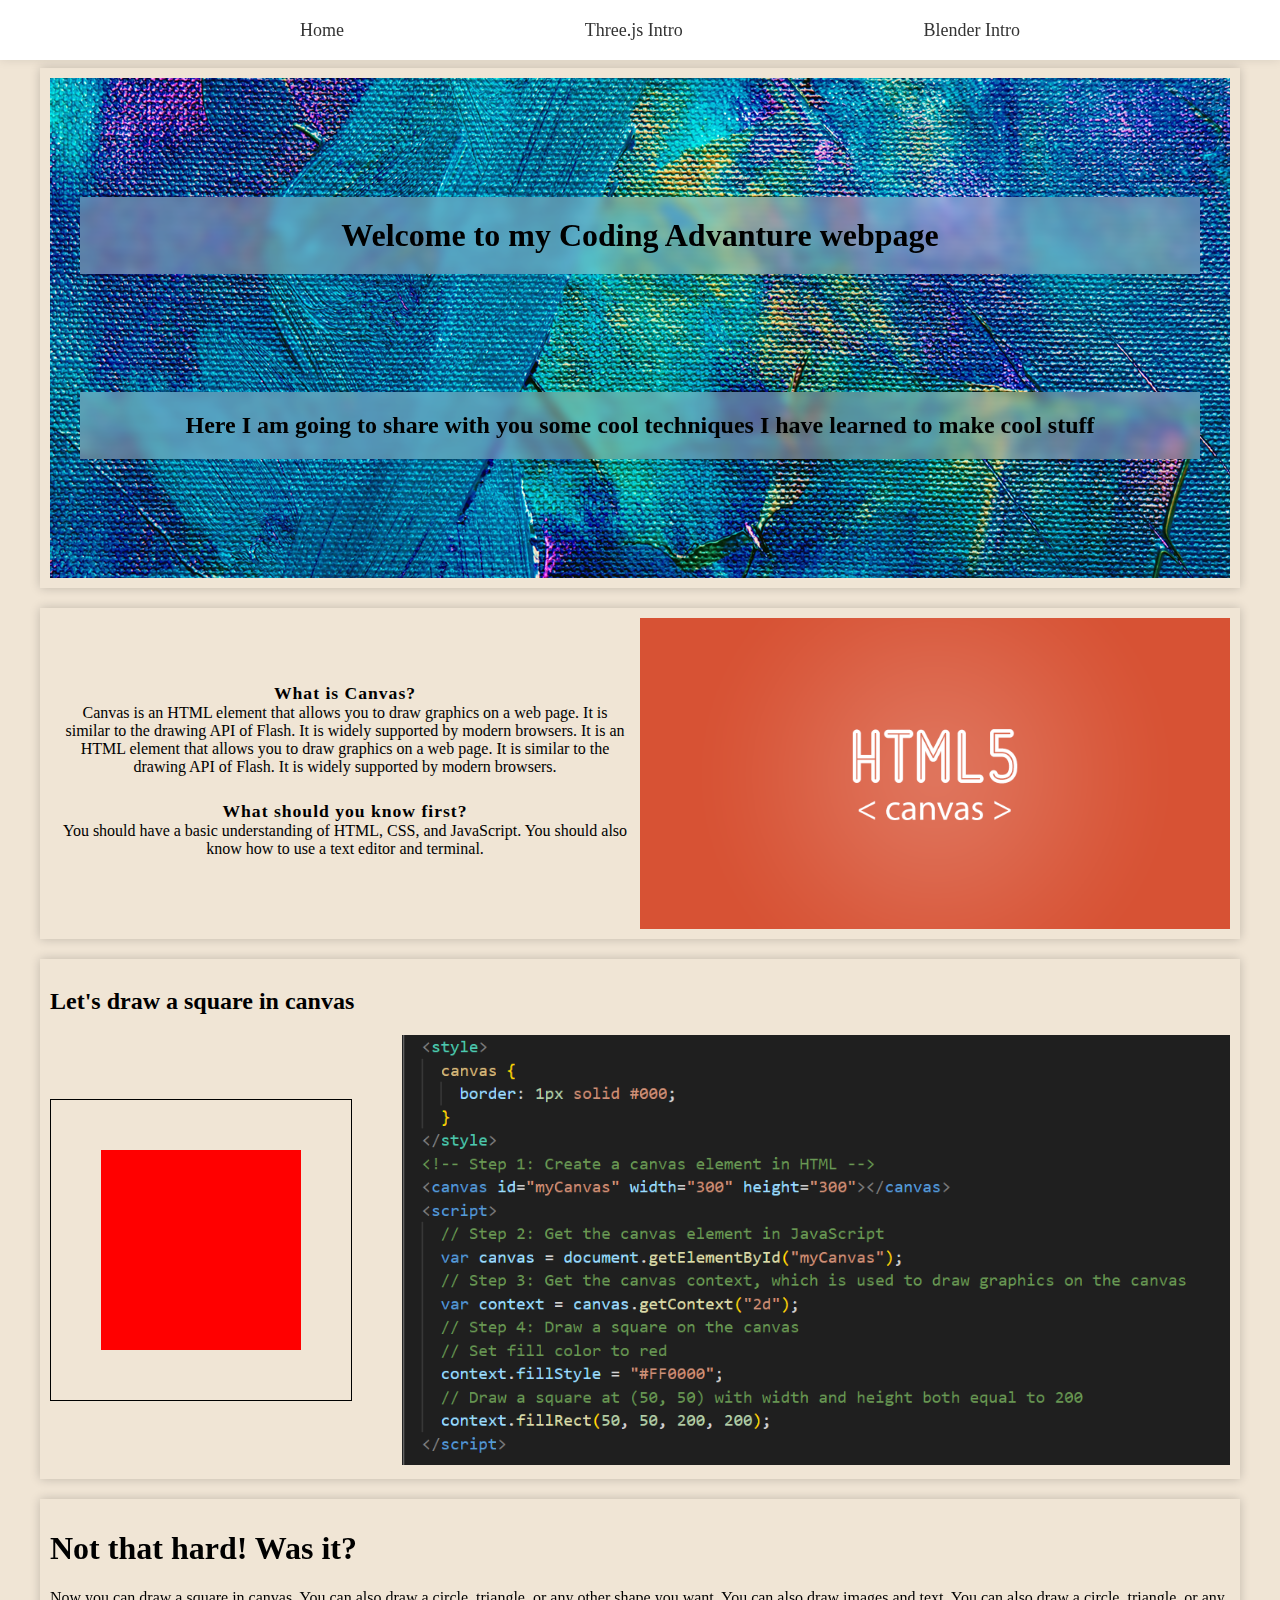
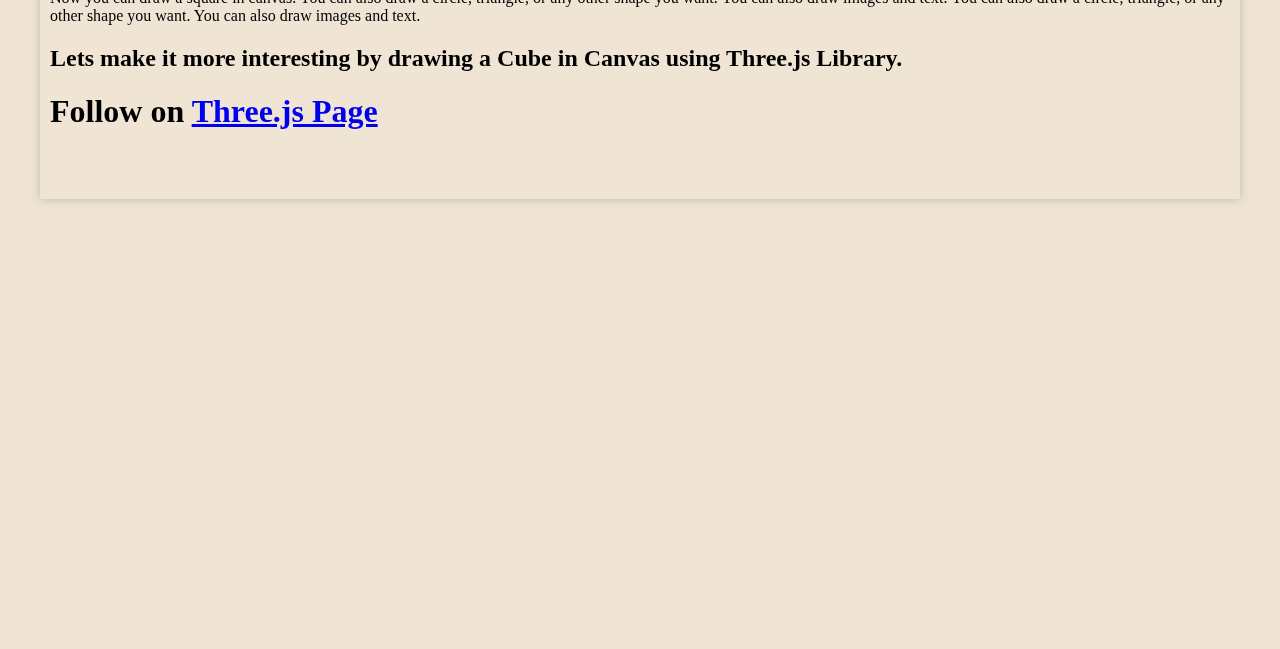
==== index.html @ 6bfd2989 "Add files via upload" ====
<!DOCTYPE html>
<html >
<head><meta charset="utf-8">
<meta name="viewport" content="width=device-width, initial-scale=1">
<link rel="preload" as="fetch" crossorigin="anonymous" href="/_payload.json">
<style>nav{background-color:#fff;box-shadow:0 0 10px rgba(0,0,0,.1);height:60px;left:0;position:fixed;top:0;width:100%;z-index:100}nav ul{align-items:center;display:flex;height:100%;justify-content:space-between;list-style:none;margin:0 auto;max-width:800px}nav ul li a{color:#333;font-size:18px;font-weight:500;padding:0 20px;text-decoration:none;transition:all .3s ease}</style>
<style>.emptynav{height:60px}</style>
<style>canvas{border:1px solid #000}</style>
<style>.wrapper{display:flex;flex-direction:column;margin:0 auto 50vh;max-width:1200px;row-gap:20px;width:100%}*{box-sizing:border-box}pre{background-color:#272822;border-radius:5px;color:#fff;overflow-x:scroll;padding:20px}.steps-img{height:100%;width:100%}.two-cols-threejs{align-items:center;background-color:#272822;color:#fff;display:flex;flex-direction:row;justify-content:space-evenly;margin-top:20px;min-height:350px;padding:20px;width:100%}.two-cols-threejs .col{align-items:center;display:flex;flex-direction:column;row-gap:20px;text-align:center;width:50%}.col-img{height:100%;width:100%}.col-img img{height:400px;height:100%;max-width:100%;-o-object-fit:contain;object-fit:contain;width:400px}body{background-color:#f0e5d5}@media screen and (max-width:768px){.two-cols-threejs{flex-direction:column-reverse;padding:10px}.two-cols-threejs .col{padding:0;width:100%}}section{box-shadow:0 0 10px 0 rgba(0,0,0,.2);min-height:300px;padding:10px}.hero{align-items:center;background-image:url(/_nuxt/hero.f86fc3fd.png);display:flex;flex-direction:column;height:100%;justify-content:space-evenly;min-height:500px;padding:0 30px;position:relative;width:100%}.hero h1,.hero h2{-webkit-backdrop-filter:blur(5px);backdrop-filter:blur(5px);background-color:#ffffff50;margin:0;padding:20px;text-align:center;width:100%}.two-cols{flex-direction:row;width:100%}.two-cols,.two-cols .col{align-items:center;display:flex;height:100%}.two-cols .col{flex-basis:50%;flex-direction:column;row-gap:20px;text-align:center}.two-cols .col-text{padding:30px 10px}.two-cols .col h2{color:#000;font-size:1.1rem;font-weight:700;letter-spacing:1px;margin:0;width:100%}.two-cols .col p{margin:0 0 5px;width:100%}.col img{height:100%;-o-object-fit:cover;object-fit:cover;width:100%}.two-cols-canvas{align-items:center;-moz-column-gap:50px;column-gap:50px;display:flex;flex-direction:row;justify-content:space-evenly}.two-cols-canvas .col-canvas{flex-basis:25%}.two-cols-canvas .col-img{flex-grow:1}.two-cols-canvas .col-img img{height:100%;-o-object-fit:fill;object-fit:fill;width:100%}@media screen and (max-width:768px){.two-cols{flex-direction:column-reverse;padding:10px}.two-cols .col{flex-basis:100%;padding:0}.two-cols-canvas{flex-direction:column;padding:10px}.two-cols-canvas .col-canvas,.two-cols-canvas .col-img{flex-basis:100%}}</style>
<style>code[class*=language-],pre[class*=language-]{word-wrap:normal;background:0 0;color:#f8f8f2;font-family:Consolas,Monaco,Andale Mono,Ubuntu Mono,monospace;font-size:1em;-webkit-hyphens:none;hyphens:none;line-height:1.5;-moz-tab-size:4;-o-tab-size:4;tab-size:4;text-align:left;text-shadow:0 1px rgba(0,0,0,.3);white-space:pre;word-break:normal;word-spacing:normal}pre[class*=language-]{border-radius:.3em;margin:.5em 0;overflow:auto;padding:1em}:not(pre)>code[class*=language-],pre[class*=language-]{background:#272822}:not(pre)>code[class*=language-]{border-radius:.3em;padding:.1em;white-space:normal}.token.cdata,.token.comment,.token.doctype,.token.prolog{color:#8292a2}.token.punctuation{color:#f8f8f2}.token.namespace{opacity:.7}.token.constant,.token.deleted,.token.property,.token.symbol,.token.tag{color:#f92672}.token.boolean,.token.number{color:#ae81ff}.token.attr-name,.token.builtin,.token.char,.token.inserted,.token.selector,.token.string{color:#a6e22e}.language-css .token.string,.style .token.string,.token.entity,.token.operator,.token.url,.token.variable{color:#f8f8f2}.token.atrule,.token.attr-value,.token.class-name,.token.function{color:#e6db74}.token.keyword{color:#66d9ef}.token.important,.token.regex{color:#fd971f}.token.bold,.token.important{font-weight:700}.token.italic{font-style:italic}.token.entity{cursor:help}</style>
<link rel="stylesheet" href="/_nuxt/entry.a30e936e.css">
<link rel="modulepreload" as="script" crossorigin href="/_nuxt/entry.c2bf657e.js">
<link rel="modulepreload" as="script" crossorigin href="/_nuxt/default.e3e415f9.js">
<link rel="modulepreload" as="script" crossorigin href="/_nuxt/nuxt-link.b07e3c07.js">
<link rel="modulepreload" as="script" crossorigin href="/_nuxt/index.fea00d3e.js">
<link rel="prefetch" as="image" type="image/png" href="/_nuxt/hero.f86fc3fd.png">
<link rel="prefetch" as="script" crossorigin href="/_nuxt/error-404.9d82e556.js">
<link rel="prefetch" as="script" crossorigin href="/_nuxt/vue.f36acd1f.afae53ae.js">
<link rel="prefetch" as="script" crossorigin href="/_nuxt/error-500.20760e82.js">
<script type="module" src="/_nuxt/entry.c2bf657e.js" crossorigin></script></head>
<body ><div id="__nuxt"><!--[--><header><nav><ul><li><a aria-current="page" href="/" class="router-link-active router-link-exact-active">Home</a></li><li><a href="/page1" class="">Three.js Intro</a></li><li><a href="/page2" class="">Blender Intro</a></li></ul></nav><div class="emptynav"></div></header><!--[--><!--]--><div class="wrapper"><section><div class="hero"><h1>Welcome to my Coding Advanture webpage</h1><h2> Here I am going to share with you some cool techniques I have learned to make cool stuff </h2></div></section><section><div class="two-cols"><div class="col col-text"><div><h2>What is Canvas?</h2><p> Canvas is an HTML element that allows you to draw graphics on a web page. It is similar to the drawing API of Flash. It is widely supported by modern browsers. It is an HTML element that allows you to draw graphics on a web page. It is similar to the drawing API of Flash. It is widely supported by modern browsers. </p></div><div><h2>What should you know first?</h2><p> You should have a basic understanding of HTML, CSS, and JavaScript. You should also know how to use a text editor and terminal. </p></div></div><div class="col"><img src="/images/canvas.png" alt=""></div></div></section><section><h2>Let&#39;s draw a square in canvas</h2><div class="two-cols-canvas"><div class="col-canvas"><canvas id="myCanvas" width="300" height="300"></canvas></div><div class="col-img"><img src="/images/home-canvas/script.png" alt=""></div></div></section><section><h1>Not that hard! Was it?</h1><p> Now you can draw a square in canvas. You can also draw a circle, triangle, or any other shape you want. You can also draw images and text. You can also draw a circle, triangle, or any other shape you want. You can also draw images and text. </p><h2> Lets make it more interesting by drawing a Cube in Canvas using Three.js Library. </h2><h1>Follow on <a href="/page1" class="">Three.js Page</a></h1></section></div><!--]--></div><script type="application/json" id="__NUXT_DATA__" data-ssr="true" data-src="/_payload.json">[{"state":1,"_errors":3,"serverRendered":5,"path":6,"prerenderedAt":7},["Reactive",2],{},["Reactive",4],{},true,"/",1701438408764]</script>
<script>window.__NUXT__={};window.__NUXT__.config={public:{},app:{baseURL:"/",buildAssetsDir:"/_nuxt/",cdnURL:""}}</script></body>
</html>
---- _nuxt/entry.a30e936e.css ----
.wrapper{display:flex;flex-direction:column;margin:0 auto 50vh;max-width:1200px;row-gap:20px;width:100%}*{box-sizing:border-box}pre{background-color:#272822;border-radius:5px;color:#fff;overflow-x:scroll;padding:20px}.steps-img{height:100%;width:100%}.two-cols-threejs{align-items:center;background-color:#272822;color:#fff;display:flex;flex-direction:row;justify-content:space-evenly;margin-top:20px;min-height:350px;padding:20px;width:100%}.two-cols-threejs .col{align-items:center;display:flex;flex-direction:column;row-gap:20px;text-align:center;width:50%}.col-img{height:100%;width:100%}.col-img img{height:400px;height:100%;max-width:100%;-o-object-fit:contain;object-fit:contain;width:400px}body{background-color:#f0e5d5}@media screen and (max-width:768px){.two-cols-threejs{flex-direction:column-reverse;padding:10px}.two-cols-threejs .col{padding:0;width:100%}}section{box-shadow:0 0 10px #0003;min-height:300px;padding:10px}.hero{align-items:center;background-image:url(./hero.f86fc3fd.png);display:flex;flex-direction:column;height:100%;justify-content:space-evenly;min-height:500px;padding:0 30px;position:relative;width:100%}.hero h1,.hero h2{-webkit-backdrop-filter:blur(5px);backdrop-filter:blur(5px);background-color:#ffffff50;margin:0;padding:20px;text-align:center;width:100%}.two-cols{flex-direction:row;width:100%}.two-cols,.two-cols .col{align-items:center;display:flex;height:100%}.two-cols .col{flex-basis:50%;flex-direction:column;row-gap:20px;text-align:center}.two-cols .col-text{padding:30px 10px}.two-cols .col h2{color:#000;font-size:1.1rem;font-weight:700;letter-spacing:1px;margin:0;width:100%}.two-cols .col p{margin:0 0 5px;width:100%}.col img{height:100%;-o-object-fit:cover;object-fit:cover;width:100%}.two-cols-canvas{align-items:center;-moz-column-gap:50px;column-gap:50px;display:flex;flex-direction:row;justify-content:space-evenly}.two-cols-canvas .col-canvas{flex-basis:25%}.two-cols-canvas .col-img{flex-grow:1}.two-cols-canvas .col-img img{height:100%;-o-object-fit:fill;object-fit:fill;width:100%}@media screen and (max-width:768px){.two-cols{flex-direction:column-reverse;padding:10px}.two-cols .col{flex-basis:100%;padding:0}.two-cols-canvas{flex-direction:column;padding:10px}.two-cols-canvas .col-canvas,.two-cols-canvas .col-img{flex-basis:100%}}code[class*=language-],pre[class*=language-]{word-wrap:normal;background:0 0;color:#f8f8f2;font-family:Consolas,Monaco,Andale Mono,Ubuntu Mono,monospace;font-size:1em;-webkit-hyphens:none;hyphens:none;line-height:1.5;-moz-tab-size:4;-o-tab-size:4;tab-size:4;text-align:left;text-shadow:0 1px rgba(0,0,0,.3);white-space:pre;word-break:normal;word-spacing:normal}pre[class*=language-]{border-radius:.3em;margin:.5em 0;overflow:auto;padding:1em}:not(pre)>code[class*=language-],pre[class*=language-]{background:#272822}:not(pre)>code[class*=language-]{border-radius:.3em;padding:.1em;white-space:normal}.token.cdata,.token.comment,.token.doctype,.token.prolog{color:#8292a2}.token.punctuation{color:#f8f8f2}.token.namespace{opacity:.7}.token.constant,.token.deleted,.token.property,.token.symbol,.token.tag{color:#f92672}.token.boolean,.token.number{color:#ae81ff}.token.attr-name,.token.builtin,.token.char,.token.inserted,.token.selector,.token.string{color:#a6e22e}.language-css .token.string,.style .token.string,.token.entity,.token.operator,.token.url,.token.variable{color:#f8f8f2}.token.atrule,.token.attr-value,.token.class-name,.token.function{color:#e6db74}.token.keyword{color:#66d9ef}.token.important,.token.regex{color:#fd971f}.token.bold,.token.important{font-weight:700}.token.italic{font-style:italic}.token.entity{cursor:help}
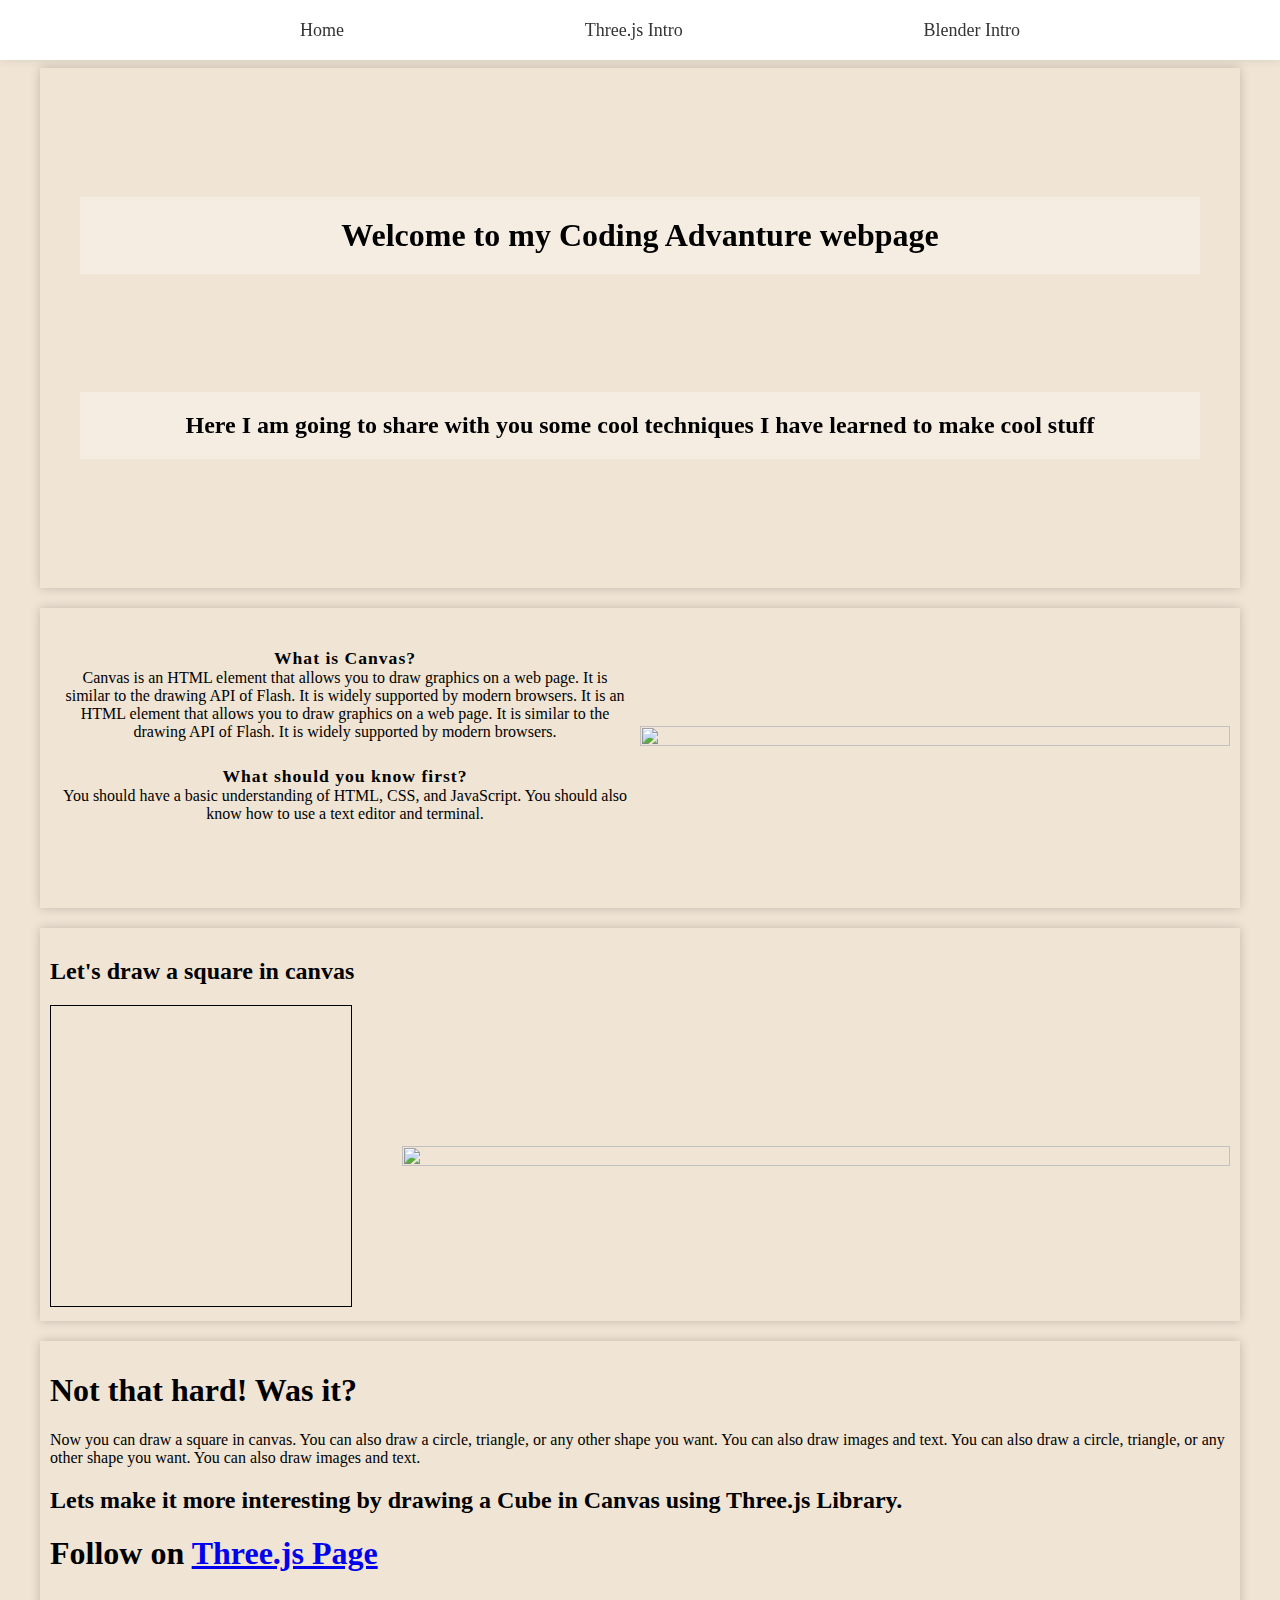
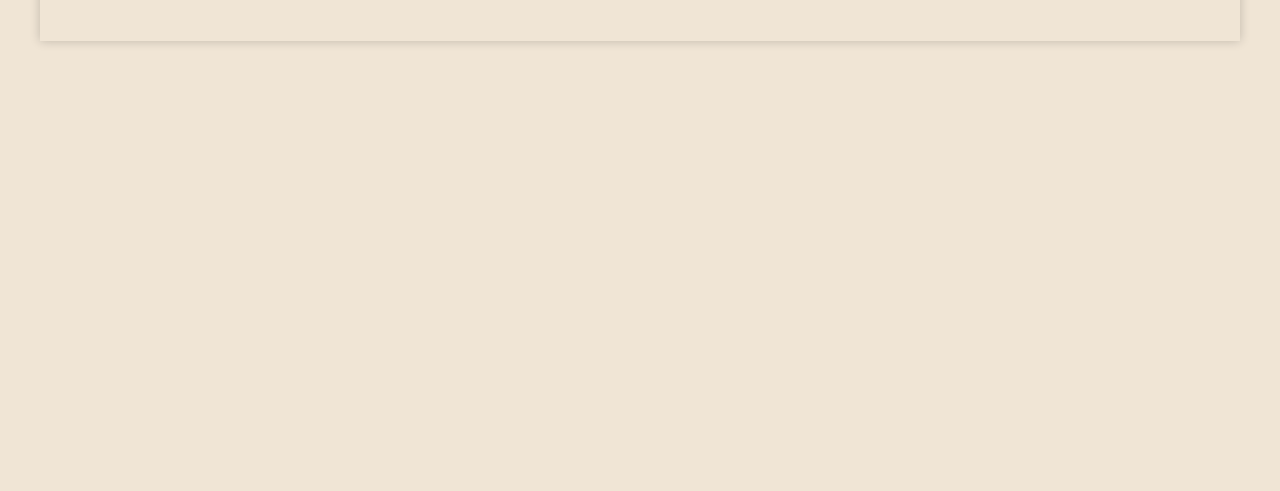
==== commit dcaf832b: "Add files via upload" ====
--- a/index.html
+++ b/index.html
@@ -2,22 +2,22 @@
 <html >
 <head><meta charset="utf-8">
 <meta name="viewport" content="width=device-width, initial-scale=1">
-<link rel="preload" as="fetch" crossorigin="anonymous" href="/_payload.json">
+<link rel="preload" as="fetch" crossorigin="anonymous" href="/test55/_payload.json">
 <style>nav{background-color:#fff;box-shadow:0 0 10px rgba(0,0,0,.1);height:60px;left:0;position:fixed;top:0;width:100%;z-index:100}nav ul{align-items:center;display:flex;height:100%;justify-content:space-between;list-style:none;margin:0 auto;max-width:800px}nav ul li a{color:#333;font-size:18px;font-weight:500;padding:0 20px;text-decoration:none;transition:all .3s ease}</style>
 <style>.emptynav{height:60px}</style>
 <style>canvas{border:1px solid #000}</style>
-<style>.wrapper{display:flex;flex-direction:column;margin:0 auto 50vh;max-width:1200px;row-gap:20px;width:100%}*{box-sizing:border-box}pre{background-color:#272822;border-radius:5px;color:#fff;overflow-x:scroll;padding:20px}.steps-img{height:100%;width:100%}.two-cols-threejs{align-items:center;background-color:#272822;color:#fff;display:flex;flex-direction:row;justify-content:space-evenly;margin-top:20px;min-height:350px;padding:20px;width:100%}.two-cols-threejs .col{align-items:center;display:flex;flex-direction:column;row-gap:20px;text-align:center;width:50%}.col-img{height:100%;width:100%}.col-img img{height:400px;height:100%;max-width:100%;-o-object-fit:contain;object-fit:contain;width:400px}body{background-color:#f0e5d5}@media screen and (max-width:768px){.two-cols-threejs{flex-direction:column-reverse;padding:10px}.two-cols-threejs .col{padding:0;width:100%}}section{box-shadow:0 0 10px 0 rgba(0,0,0,.2);min-height:300px;padding:10px}.hero{align-items:center;background-image:url(/_nuxt/hero.f86fc3fd.png);display:flex;flex-direction:column;height:100%;justify-content:space-evenly;min-height:500px;padding:0 30px;position:relative;width:100%}.hero h1,.hero h2{-webkit-backdrop-filter:blur(5px);backdrop-filter:blur(5px);background-color:#ffffff50;margin:0;padding:20px;text-align:center;width:100%}.two-cols{flex-direction:row;width:100%}.two-cols,.two-cols .col{align-items:center;display:flex;height:100%}.two-cols .col{flex-basis:50%;flex-direction:column;row-gap:20px;text-align:center}.two-cols .col-text{padding:30px 10px}.two-cols .col h2{color:#000;font-size:1.1rem;font-weight:700;letter-spacing:1px;margin:0;width:100%}.two-cols .col p{margin:0 0 5px;width:100%}.col img{height:100%;-o-object-fit:cover;object-fit:cover;width:100%}.two-cols-canvas{align-items:center;-moz-column-gap:50px;column-gap:50px;display:flex;flex-direction:row;justify-content:space-evenly}.two-cols-canvas .col-canvas{flex-basis:25%}.two-cols-canvas .col-img{flex-grow:1}.two-cols-canvas .col-img img{height:100%;-o-object-fit:fill;object-fit:fill;width:100%}@media screen and (max-width:768px){.two-cols{flex-direction:column-reverse;padding:10px}.two-cols .col{flex-basis:100%;padding:0}.two-cols-canvas{flex-direction:column;padding:10px}.two-cols-canvas .col-canvas,.two-cols-canvas .col-img{flex-basis:100%}}</style>
+<style>.wrapper{display:flex;flex-direction:column;margin:0 auto 50vh;max-width:1200px;row-gap:20px;width:100%}*{box-sizing:border-box}pre{background-color:#272822;border-radius:5px;color:#fff;overflow-x:scroll;padding:20px}.steps-img{height:100%;width:100%}.two-cols-threejs{align-items:center;background-color:#272822;color:#fff;display:flex;flex-direction:row;justify-content:space-evenly;margin-top:20px;min-height:350px;padding:20px;width:100%}.two-cols-threejs .col{align-items:center;display:flex;flex-direction:column;row-gap:20px;text-align:center;width:50%}.col-img{height:100%;width:100%}.col-img img{height:400px;height:100%;max-width:100%;-o-object-fit:contain;object-fit:contain;width:400px}body{background-color:#f0e5d5}@media screen and (max-width:768px){.two-cols-threejs{flex-direction:column-reverse;padding:10px}.two-cols-threejs .col{padding:0;width:100%}}section{box-shadow:0 0 10px 0 rgba(0,0,0,.2);min-height:300px;padding:10px}.hero{align-items:center;background-image:url(/test55/_nuxt/hero.f86fc3fd.png);display:flex;flex-direction:column;height:100%;justify-content:space-evenly;min-height:500px;padding:0 30px;position:relative;width:100%}.hero h1,.hero h2{-webkit-backdrop-filter:blur(5px);backdrop-filter:blur(5px);background-color:#ffffff50;margin:0;padding:20px;text-align:center;width:100%}.two-cols{flex-direction:row;width:100%}.two-cols,.two-cols .col{align-items:center;display:flex;height:100%}.two-cols .col{flex-basis:50%;flex-direction:column;row-gap:20px;text-align:center}.two-cols .col-text{padding:30px 10px}.two-cols .col h2{color:#000;font-size:1.1rem;font-weight:700;letter-spacing:1px;margin:0;width:100%}.two-cols .col p{margin:0 0 5px;width:100%}.col img{height:100%;-o-object-fit:cover;object-fit:cover;width:100%}.two-cols-canvas{align-items:center;-moz-column-gap:50px;column-gap:50px;display:flex;flex-direction:row;justify-content:space-evenly}.two-cols-canvas .col-canvas{flex-basis:25%}.two-cols-canvas .col-img{flex-grow:1}.two-cols-canvas .col-img img{height:100%;-o-object-fit:fill;object-fit:fill;width:100%}@media screen and (max-width:768px){.two-cols{flex-direction:column-reverse;padding:10px}.two-cols .col{flex-basis:100%;padding:0}.two-cols-canvas{flex-direction:column;padding:10px}.two-cols-canvas .col-canvas,.two-cols-canvas .col-img{flex-basis:100%}}</style>
 <style>code[class*=language-],pre[class*=language-]{word-wrap:normal;background:0 0;color:#f8f8f2;font-family:Consolas,Monaco,Andale Mono,Ubuntu Mono,monospace;font-size:1em;-webkit-hyphens:none;hyphens:none;line-height:1.5;-moz-tab-size:4;-o-tab-size:4;tab-size:4;text-align:left;text-shadow:0 1px rgba(0,0,0,.3);white-space:pre;word-break:normal;word-spacing:normal}pre[class*=language-]{border-radius:.3em;margin:.5em 0;overflow:auto;padding:1em}:not(pre)>code[class*=language-],pre[class*=language-]{background:#272822}:not(pre)>code[class*=language-]{border-radius:.3em;padding:.1em;white-space:normal}.token.cdata,.token.comment,.token.doctype,.token.prolog{color:#8292a2}.token.punctuation{color:#f8f8f2}.token.namespace{opacity:.7}.token.constant,.token.deleted,.token.property,.token.symbol,.token.tag{color:#f92672}.token.boolean,.token.number{color:#ae81ff}.token.attr-name,.token.builtin,.token.char,.token.inserted,.token.selector,.token.string{color:#a6e22e}.language-css .token.string,.style .token.string,.token.entity,.token.operator,.token.url,.token.variable{color:#f8f8f2}.token.atrule,.token.attr-value,.token.class-name,.token.function{color:#e6db74}.token.keyword{color:#66d9ef}.token.important,.token.regex{color:#fd971f}.token.bold,.token.important{font-weight:700}.token.italic{font-style:italic}.token.entity{cursor:help}</style>
-<link rel="stylesheet" href="/_nuxt/entry.a30e936e.css">
-<link rel="modulepreload" as="script" crossorigin href="/_nuxt/entry.c2bf657e.js">
-<link rel="modulepreload" as="script" crossorigin href="/_nuxt/default.e3e415f9.js">
-<link rel="modulepreload" as="script" crossorigin href="/_nuxt/nuxt-link.b07e3c07.js">
-<link rel="modulepreload" as="script" crossorigin href="/_nuxt/index.fea00d3e.js">
-<link rel="prefetch" as="image" type="image/png" href="/_nuxt/hero.f86fc3fd.png">
-<link rel="prefetch" as="script" crossorigin href="/_nuxt/error-404.9d82e556.js">
-<link rel="prefetch" as="script" crossorigin href="/_nuxt/vue.f36acd1f.afae53ae.js">
-<link rel="prefetch" as="script" crossorigin href="/_nuxt/error-500.20760e82.js">
-<script type="module" src="/_nuxt/entry.c2bf657e.js" crossorigin></script></head>
-<body ><div id="__nuxt"><!--[--><header><nav><ul><li><a aria-current="page" href="/" class="router-link-active router-link-exact-active">Home</a></li><li><a href="/page1" class="">Three.js Intro</a></li><li><a href="/page2" class="">Blender Intro</a></li></ul></nav><div class="emptynav"></div></header><!--[--><!--]--><div class="wrapper"><section><div class="hero"><h1>Welcome to my Coding Advanture webpage</h1><h2> Here I am going to share with you some cool techniques I have learned to make cool stuff </h2></div></section><section><div class="two-cols"><div class="col col-text"><div><h2>What is Canvas?</h2><p> Canvas is an HTML element that allows you to draw graphics on a web page. It is similar to the drawing API of Flash. It is widely supported by modern browsers. It is an HTML element that allows you to draw graphics on a web page. It is similar to the drawing API of Flash. It is widely supported by modern browsers. </p></div><div><h2>What should you know first?</h2><p> You should have a basic understanding of HTML, CSS, and JavaScript. You should also know how to use a text editor and terminal. </p></div></div><div class="col"><img src="/images/canvas.png" alt=""></div></div></section><section><h2>Let&#39;s draw a square in canvas</h2><div class="two-cols-canvas"><div class="col-canvas"><canvas id="myCanvas" width="300" height="300"></canvas></div><div class="col-img"><img src="/images/home-canvas/script.png" alt=""></div></div></section><section><h1>Not that hard! Was it?</h1><p> Now you can draw a square in canvas. You can also draw a circle, triangle, or any other shape you want. You can also draw images and text. You can also draw a circle, triangle, or any other shape you want. You can also draw images and text. </p><h2> Lets make it more interesting by drawing a Cube in Canvas using Three.js Library. </h2><h1>Follow on <a href="/page1" class="">Three.js Page</a></h1></section></div><!--]--></div><script type="application/json" id="__NUXT_DATA__" data-ssr="true" data-src="/_payload.json">[{"state":1,"_errors":3,"serverRendered":5,"path":6,"prerenderedAt":7},["Reactive",2],{},["Reactive",4],{},true,"/",1701438408764]</script>
-<script>window.__NUXT__={};window.__NUXT__.config={public:{},app:{baseURL:"/",buildAssetsDir:"/_nuxt/",cdnURL:""}}</script></body>
+<link rel="stylesheet" href="/test55/_nuxt/entry.a30e936e.css">
+<link rel="modulepreload" as="script" crossorigin href="/test55/_nuxt/entry.b0fd52f7.js">
+<link rel="modulepreload" as="script" crossorigin href="/test55/_nuxt/default.2facc0ee.js">
+<link rel="modulepreload" as="script" crossorigin href="/test55/_nuxt/nuxt-link.61ef8179.js">
+<link rel="modulepreload" as="script" crossorigin href="/test55/_nuxt/index.0333654f.js">
+<link rel="prefetch" as="image" type="image/png" href="/test55/_nuxt/hero.f86fc3fd.png">
+<link rel="prefetch" as="script" crossorigin href="/test55/_nuxt/error-404.b092c3a8.js">
+<link rel="prefetch" as="script" crossorigin href="/test55/_nuxt/vue.f36acd1f.fd5950d6.js">
+<link rel="prefetch" as="script" crossorigin href="/test55/_nuxt/error-500.306fe568.js">
+<script type="module" src="/test55/_nuxt/entry.b0fd52f7.js" crossorigin></script></head>
+<body ><div id="__nuxt"><!--[--><header><nav><ul><li><a aria-current="page" href="/test55/" class="router-link-active router-link-exact-active">Home</a></li><li><a href="/test55/page1" class="">Three.js Intro</a></li><li><a href="/test55/page2" class="">Blender Intro</a></li></ul></nav><div class="emptynav"></div></header><!--[--><!--]--><div class="wrapper"><section><div class="hero"><h1>Welcome to my Coding Advanture webpage</h1><h2> Here I am going to share with you some cool techniques I have learned to make cool stuff </h2></div></section><section><div class="two-cols"><div class="col col-text"><div><h2>What is Canvas?</h2><p> Canvas is an HTML element that allows you to draw graphics on a web page. It is similar to the drawing API of Flash. It is widely supported by modern browsers. It is an HTML element that allows you to draw graphics on a web page. It is similar to the drawing API of Flash. It is widely supported by modern browsers. </p></div><div><h2>What should you know first?</h2><p> You should have a basic understanding of HTML, CSS, and JavaScript. You should also know how to use a text editor and terminal. </p></div></div><div class="col"><img src="/test55/images/canvas.png" alt=""></div></div></section><section><h2>Let&#39;s draw a square in canvas</h2><div class="two-cols-canvas"><div class="col-canvas"><canvas id="myCanvas" width="300" height="300"></canvas></div><div class="col-img"><img src="/test55/images/home-canvas/script.png" alt=""></div></div></section><section><h1>Not that hard! Was it?</h1><p> Now you can draw a square in canvas. You can also draw a circle, triangle, or any other shape you want. You can also draw images and text. You can also draw a circle, triangle, or any other shape you want. You can also draw images and text. </p><h2> Lets make it more interesting by drawing a Cube in Canvas using Three.js Library. </h2><h1>Follow on <a href="/test55/page1" class="">Three.js Page</a></h1></section></div><!--]--></div><script type="application/json" id="__NUXT_DATA__" data-ssr="true" data-src="/test55/_payload.json">[{"state":1,"_errors":3,"serverRendered":5,"path":6,"prerenderedAt":7},["Reactive",2],{},["Reactive",4],{},true,"/",1701439735210]</script>
+<script>window.__NUXT__={};window.__NUXT__.config={public:{},app:{baseURL:"/test55/",buildAssetsDir:"/_nuxt/",cdnURL:""}}</script></body>
 </html>